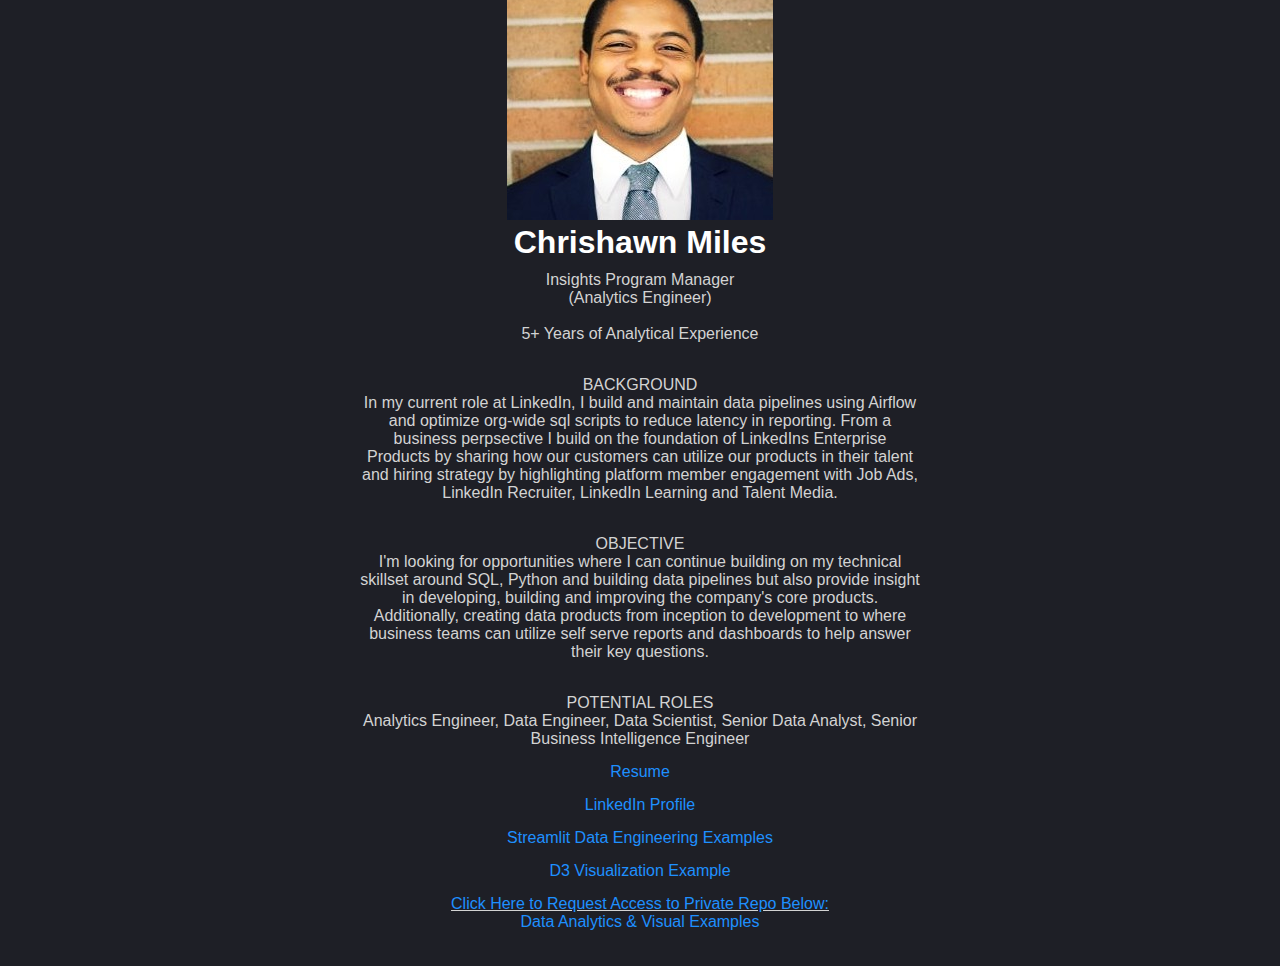
==== index.html @ 4eac5aac "Update index.html" ====
<!DOCTYPE html>
<html lang="en">
<head>
    <meta charset="UTF-8">
    <meta name="viewport" content="width=device-width, initial-scale=1.0">
    <title>My Linktree</title>
    <link rel="stylesheet" href="style.css">
</head>
<body>
    <div class="container">
        <img src="profile.jpg" alt="Profile Picture" class="profile-pic">
        <h1>Chrishawn Miles</h1>
        <p>Insights Program Manager
           <br> (Analytics Engineer) </br> 
        <br> 5+ Years of Analytical Experience <br> </p>

        <p> <br> BACKGROUND <br>
            In my current role at LinkedIn, I build and maintain data pipelines using Airflow and optimize org-wide sql scripts to reduce latency in reporting.
            From a business perpsective I build on the foundation of LinkedIns Enterprise Products by sharing how our customers can utilize our products
        in their talent and hiring strategy by highlighting platform member engagement with Job Ads, LinkedIn Recruiter, LinkedIn Learning and Talent Media. </p>

        <p> <br> OBJECTIVE <br>
            I'm looking for opportunities where I can continue building on my technical skillset around SQL, Python and building data pipelines but also provide 
        insight in developing, building and improving the company's core products. Additionally, creating data products from inception to development to where business
        teams can utilize self serve reports and dashboards to help answer their key questions. </p>

        <p> <br> POTENTIAL ROLES <br>
            Analytics Engineer, Data Engineer, Data Scientist, Senior Data Analyst, Senior Business Intelligence Engineer </p>
        
        <div class="links">
            <p> <a href="https://drive.google.com/file/d/1i4QInOibjeYpaCSYO65jN298Wiw5Y9u-/view?usp=sharing" target="_blank">Resume</a> <p>
           <p> <a href="https://www.linkedin.com/in/chrishawnmiles/" target="_blank">LinkedIn Profile</a> <p>
           <p> <a href="https://github.com/chrishawnm/Data-Skills-4-All" target="_blank">Streamlit Data Engineering Examples</a> <p>

            <p><a href="visualization.html"> D3 Visualization Example </a></p>
            
            <p> <u> <a href="https://forms.gle/uDYMm2gHfMTGYWxPA" target="_blank">Click Here to Request Access to Private Repo Below:</a> </u>
            <br><a href="https://github.com/chrishawnm/Data_Analytics_Visualization" target="_blank">Data Analytics & Visual Examples</a> <br>
            <p>

            
        </div>
    </div>
</body>
</html>
---- style.css ----
/* Reset some default styles */
* {
    margin: 0;
    padding: 0;
    box-sizing: border-box;
}

body {
    font-family: Arial, sans-serif;
    background-color: #1e1f26; /* Dark background */
    color: #d3d3d3; /* Light text for general text */
    display: flex;
    justify-content: center;
    align-items: center;
    height: 100vh;
    text-align: center;
}

.container {
    max-width: 600px;
    padding: 20px;
    border-radius: 8px;
}

h1 {
    color: #ffffff; /* White text for the heading */
    margin-bottom: 10px;
}

p {
    color: #d3d3d3; /* Light text */
    margin-bottom: 15px;
}

.links a {
    color: #1e90ff; /* Optional: Blue for links to make them stand out */
    text-decoration: none;
}

.links a:hover {
    color: #87cefa; /* Lighter blue for hover effect */
}
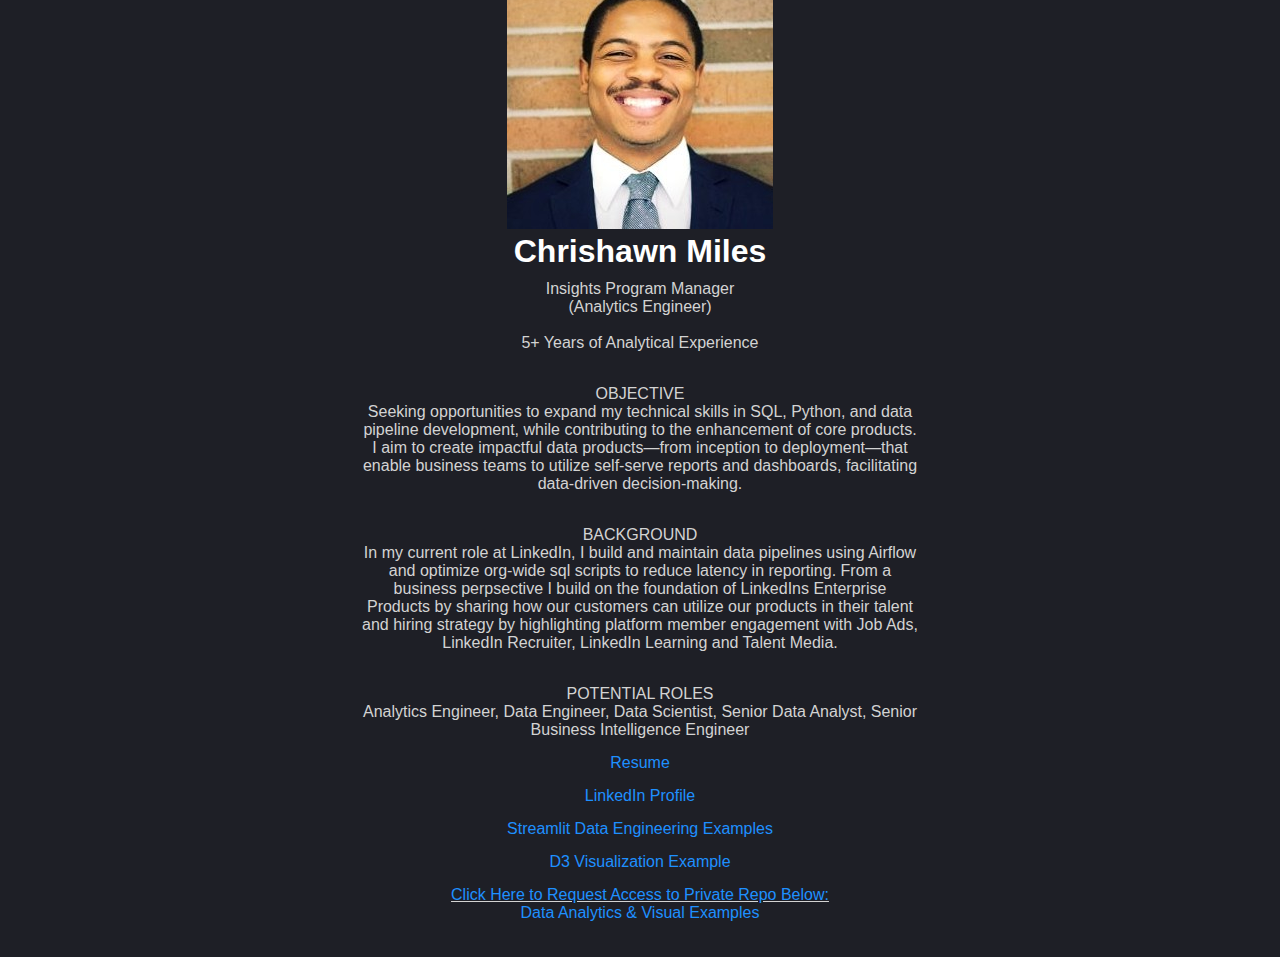
==== commit 569bdd7d: "Update index.html" ====
--- a/index.html
+++ b/index.html
@@ -12,17 +12,17 @@
         <h1>Chrishawn Miles</h1>
         <p>Insights Program Manager
            <br> (Analytics Engineer) </br> 
-        <br> 5+ Years of Analytical Experience <br> </p>
+        <br> 5+ Years of Analytical Experience </br> </p>
+
+        <p> <br> OBJECTIVE <br>
+            Seeking opportunities to expand my technical skills in SQL, Python, and data pipeline development, while contributing to the enhancement of core products. 
+            I aim to create impactful data products—from inception to deployment—that enable business teams to utilize self-serve reports and dashboards, 
+            facilitating data-driven decision-making. </p>
 
         <p> <br> BACKGROUND <br>
             In my current role at LinkedIn, I build and maintain data pipelines using Airflow and optimize org-wide sql scripts to reduce latency in reporting.
             From a business perpsective I build on the foundation of LinkedIns Enterprise Products by sharing how our customers can utilize our products
         in their talent and hiring strategy by highlighting platform member engagement with Job Ads, LinkedIn Recruiter, LinkedIn Learning and Talent Media. </p>
-
-        <p> <br> OBJECTIVE <br>
-            I'm looking for opportunities where I can continue building on my technical skillset around SQL, Python and building data pipelines but also provide 
-        insight in developing, building and improving the company's core products. Additionally, creating data products from inception to development to where business
-        teams can utilize self serve reports and dashboards to help answer their key questions. </p>
 
         <p> <br> POTENTIAL ROLES <br>
             Analytics Engineer, Data Engineer, Data Scientist, Senior Data Analyst, Senior Business Intelligence Engineer </p>
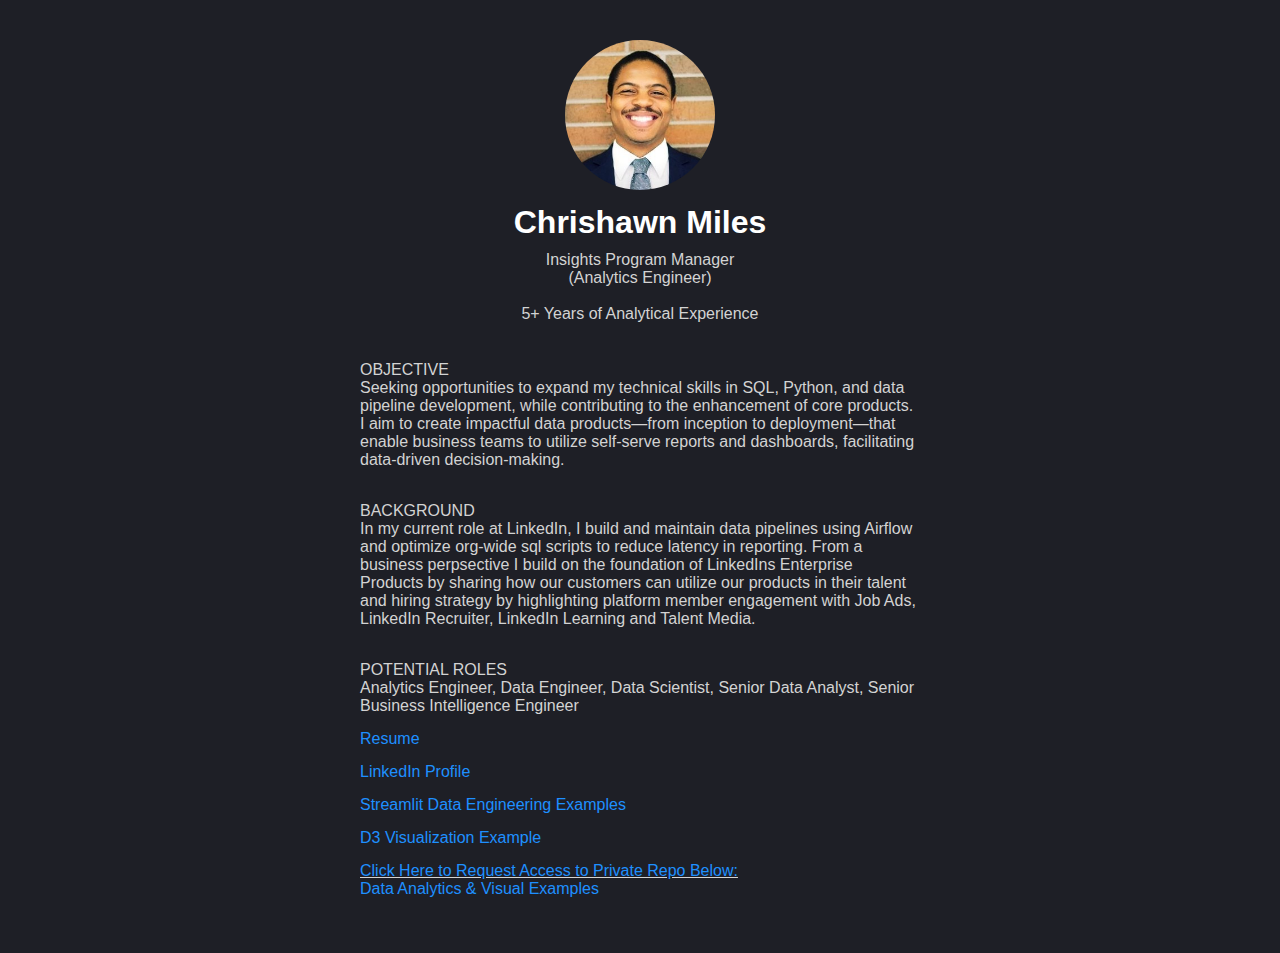
==== commit cf0d4804: "Update index.html" ====
--- a/index.html
+++ b/index.html
@@ -8,38 +8,40 @@
 </head>
 <body>
     <div class="container">
-        <img src="profile.jpg" alt="Profile Picture" class="profile-pic">
-        <h1>Chrishawn Miles</h1>
-        <p>Insights Program Manager
-           <br> (Analytics Engineer) </br> 
-        <br> 5+ Years of Analytical Experience </br> </p>
+        <header class="profile-section">
+            <img src="profile.jpg" alt="Profile Picture" class="profile-pic">
+            <h1>Chrishawn Miles</h1>
+            <p>Insights Program Manager
+                <br> (Analytics Engineer) </br> 
+            <br> 5+ Years of Analytical Experience </br> </p>
+        </header>
 
-        <p> <br> OBJECTIVE <br>
-            Seeking opportunities to expand my technical skills in SQL, Python, and data pipeline development, while contributing to the enhancement of core products. 
-            I aim to create impactful data products—from inception to deployment—that enable business teams to utilize self-serve reports and dashboards, 
-            facilitating data-driven decision-making. </p>
+        <main class="content">
+            <p> <br> OBJECTIVE <br>
+                Seeking opportunities to expand my technical skills in SQL, Python, and data pipeline development, while contributing to the enhancement of core products. 
+                I aim to create impactful data products—from inception to deployment—that enable business teams to utilize self-serve reports and dashboards, 
+                facilitating data-driven decision-making. </p>
 
-        <p> <br> BACKGROUND <br>
-            In my current role at LinkedIn, I build and maintain data pipelines using Airflow and optimize org-wide sql scripts to reduce latency in reporting.
-            From a business perpsective I build on the foundation of LinkedIns Enterprise Products by sharing how our customers can utilize our products
-        in their talent and hiring strategy by highlighting platform member engagement with Job Ads, LinkedIn Recruiter, LinkedIn Learning and Talent Media. </p>
+            <p> <br> BACKGROUND <br>
+                In my current role at LinkedIn, I build and maintain data pipelines using Airflow and optimize org-wide sql scripts to reduce latency in reporting.
+                From a business perpsective I build on the foundation of LinkedIns Enterprise Products by sharing how our customers can utilize our products
+            in their talent and hiring strategy by highlighting platform member engagement with Job Ads, LinkedIn Recruiter, LinkedIn Learning and Talent Media. </p>
 
-        <p> <br> POTENTIAL ROLES <br>
-            Analytics Engineer, Data Engineer, Data Scientist, Senior Data Analyst, Senior Business Intelligence Engineer </p>
-        
-        <div class="links">
-            <p> <a href="https://drive.google.com/file/d/1i4QInOibjeYpaCSYO65jN298Wiw5Y9u-/view?usp=sharing" target="_blank">Resume</a> <p>
-           <p> <a href="https://www.linkedin.com/in/chrishawnmiles/" target="_blank">LinkedIn Profile</a> <p>
-           <p> <a href="https://github.com/chrishawnm/Data-Skills-4-All" target="_blank">Streamlit Data Engineering Examples</a> <p>
+            <p> <br> POTENTIAL ROLES <br>
+                Analytics Engineer, Data Engineer, Data Scientist, Senior Data Analyst, Senior Business Intelligence Engineer </p>
+            
+            <div class="links">
+                <p> <a href="https://drive.google.com/file/d/1i4QInOibjeYpaCSYO65jN298Wiw5Y9u-/view?usp=sharing" target="_blank">Resume</a> <p>
+                <p> <a href="https://www.linkedin.com/in/chrishawnmiles/" target="_blank">LinkedIn Profile</a> <p>
+                <p> <a href="https://github.com/chrishawnm/Data-Skills-4-All" target="_blank">Streamlit Data Engineering Examples</a> <p>
 
-            <p><a href="visualization.html"> D3 Visualization Example </a></p>
-            
-            <p> <u> <a href="https://forms.gle/uDYMm2gHfMTGYWxPA" target="_blank">Click Here to Request Access to Private Repo Below:</a> </u>
-            <br><a href="https://github.com/chrishawnm/Data_Analytics_Visualization" target="_blank">Data Analytics & Visual Examples</a> <br>
-            <p>
-
-            
-        </div>
+                <p><a href="visualization.html"> D3 Visualization Example </a></p>
+                
+                <p> <u> <a href="https://forms.gle/uDYMm2gHfMTGYWxPA" target="_blank">Click Here to Request Access to Private Repo Below:</a> </u>
+                <br><a href="https://github.com/chrishawnm/Data_Analytics_Visualization" target="_blank">Data Analytics & Visual Examples</a> <br>
+                <p>
+            </div>
+        </main>
     </div>
 </body>
 </html>
--- a/style.css
+++ b/style.css
@@ -1,4 +1,3 @@
-/* Reset some default styles */
 * {
     margin: 0;
     padding: 0;
@@ -11,15 +10,26 @@
     color: #d3d3d3; /* Light text for general text */
     display: flex;
     justify-content: center;
-    align-items: center;
-    height: 100vh;
-    text-align: center;
+    padding: 20px;
 }
 
 .container {
     max-width: 600px;
+    width: 100%;
     padding: 20px;
     border-radius: 8px;
+}
+
+.profile-section {
+    text-align: center;
+    margin-bottom: 20px;
+}
+
+.profile-pic {
+    width: 150px;
+    height: 150px;
+    border-radius: 50%;
+    margin-bottom: 10px;
 }
 
 h1 {
@@ -27,13 +37,14 @@
     margin-bottom: 10px;
 }
 
-p {
+.content p {
     color: #d3d3d3; /* Light text */
     margin-bottom: 15px;
+    text-align: left; /* Align content text to the left */
 }
 
 .links a {
-    color: #1e90ff; /* Optional: Blue for links to make them stand out */
+    color: #1e90ff; /* Blue for links to make them stand out */
     text-decoration: none;
 }
 
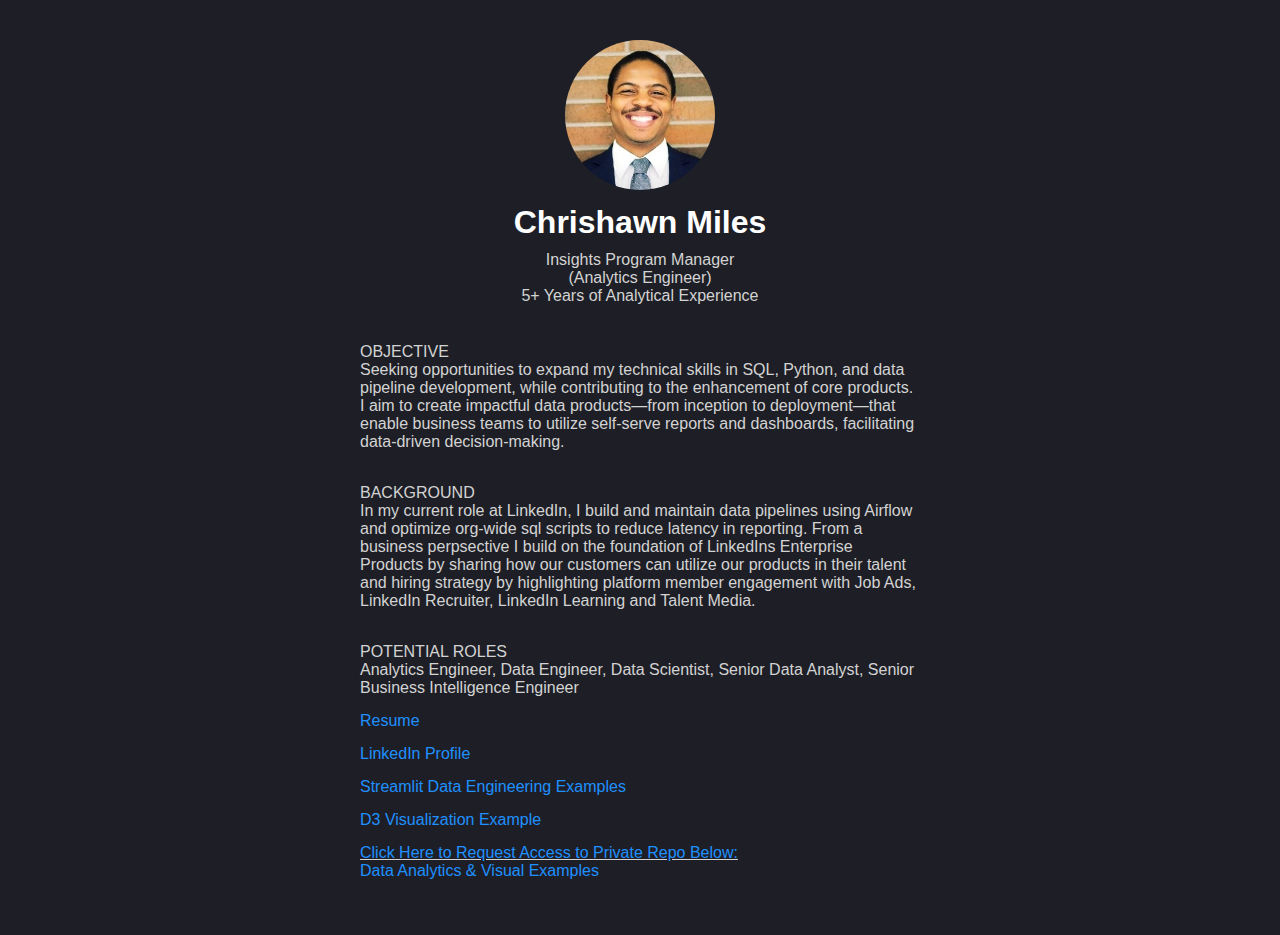
==== commit b4dbd585: "Update index.html" ====
--- a/index.html
+++ b/index.html
@@ -13,7 +13,7 @@
             <h1>Chrishawn Miles</h1>
             <p>Insights Program Manager
                 <br> (Analytics Engineer) </br> 
-            <br> 5+ Years of Analytical Experience </br> </p>
+             5+ Years of Analytical Experience </p>
         </header>
 
         <main class="content">
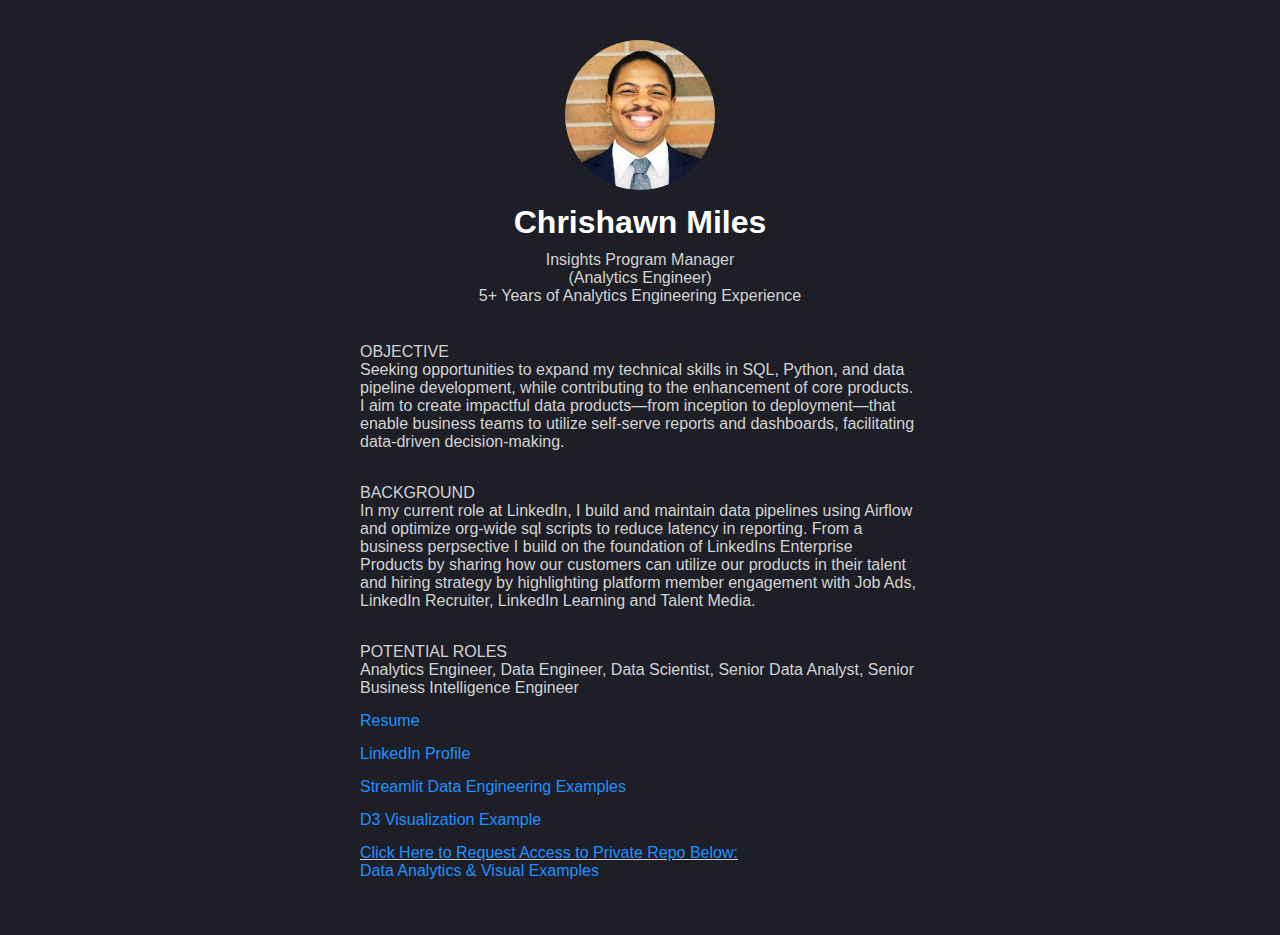
==== commit ead02eb8: "Update index.html" ====
--- a/index.html
+++ b/index.html
@@ -13,7 +13,7 @@
             <h1>Chrishawn Miles</h1>
             <p>Insights Program Manager
                 <br> (Analytics Engineer) </br> 
-             5+ Years of Analytical Experience </p>
+             5+ Years of Analytics Engineering Experience </p>
         </header>
 
         <main class="content">
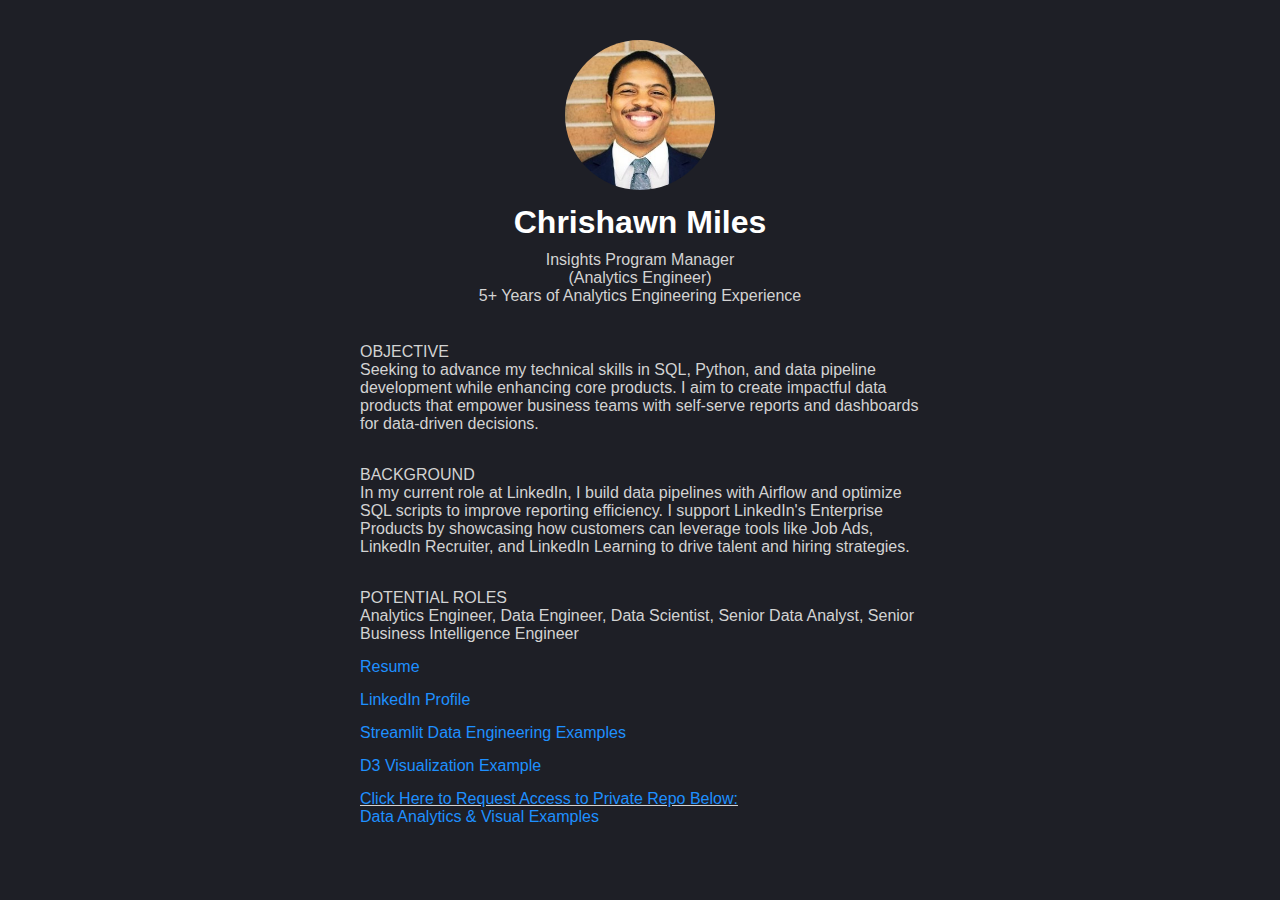
==== commit f194aa46: "Update index.html" ====
--- a/index.html
+++ b/index.html
@@ -18,14 +18,12 @@
 
         <main class="content">
             <p> <br> OBJECTIVE <br>
-                Seeking opportunities to expand my technical skills in SQL, Python, and data pipeline development, while contributing to the enhancement of core products. 
-                I aim to create impactful data products—from inception to deployment—that enable business teams to utilize self-serve reports and dashboards, 
-                facilitating data-driven decision-making. </p>
+                Seeking to advance my technical skills in SQL, Python, and data pipeline development while enhancing core products. I aim to create impactful data products 
+                that empower business teams with self-serve reports and dashboards for data-driven decisions. </p>
 
             <p> <br> BACKGROUND <br>
-                In my current role at LinkedIn, I build and maintain data pipelines using Airflow and optimize org-wide sql scripts to reduce latency in reporting.
-                From a business perpsective I build on the foundation of LinkedIns Enterprise Products by sharing how our customers can utilize our products
-            in their talent and hiring strategy by highlighting platform member engagement with Job Ads, LinkedIn Recruiter, LinkedIn Learning and Talent Media. </p>
+                In my current role at LinkedIn, I build data pipelines with Airflow and optimize SQL scripts to improve reporting efficiency. I support LinkedIn's Enterprise Products 
+                by showcasing how customers can leverage tools like Job Ads, LinkedIn Recruiter, and LinkedIn Learning to drive talent and hiring strategies. </p>
 
             <p> <br> POTENTIAL ROLES <br>
                 Analytics Engineer, Data Engineer, Data Scientist, Senior Data Analyst, Senior Business Intelligence Engineer </p>
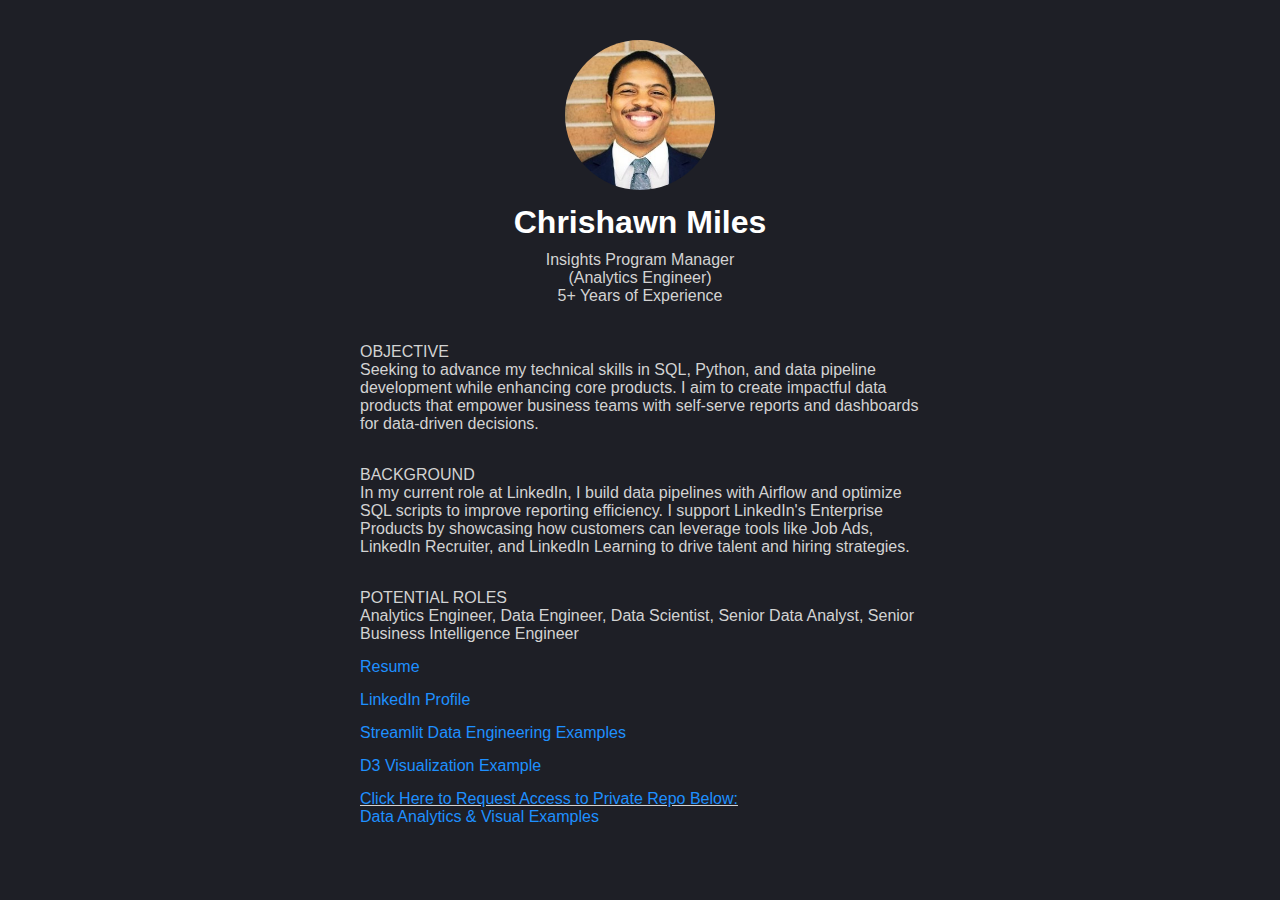
==== commit 06a7f3b3: "Update index.html" ====
--- a/index.html
+++ b/index.html
@@ -13,7 +13,7 @@
             <h1>Chrishawn Miles</h1>
             <p>Insights Program Manager
                 <br> (Analytics Engineer) </br> 
-             5+ Years of Analytics Engineering Experience </p>
+             5+ Years of Experience </p>
         </header>
 
         <main class="content">
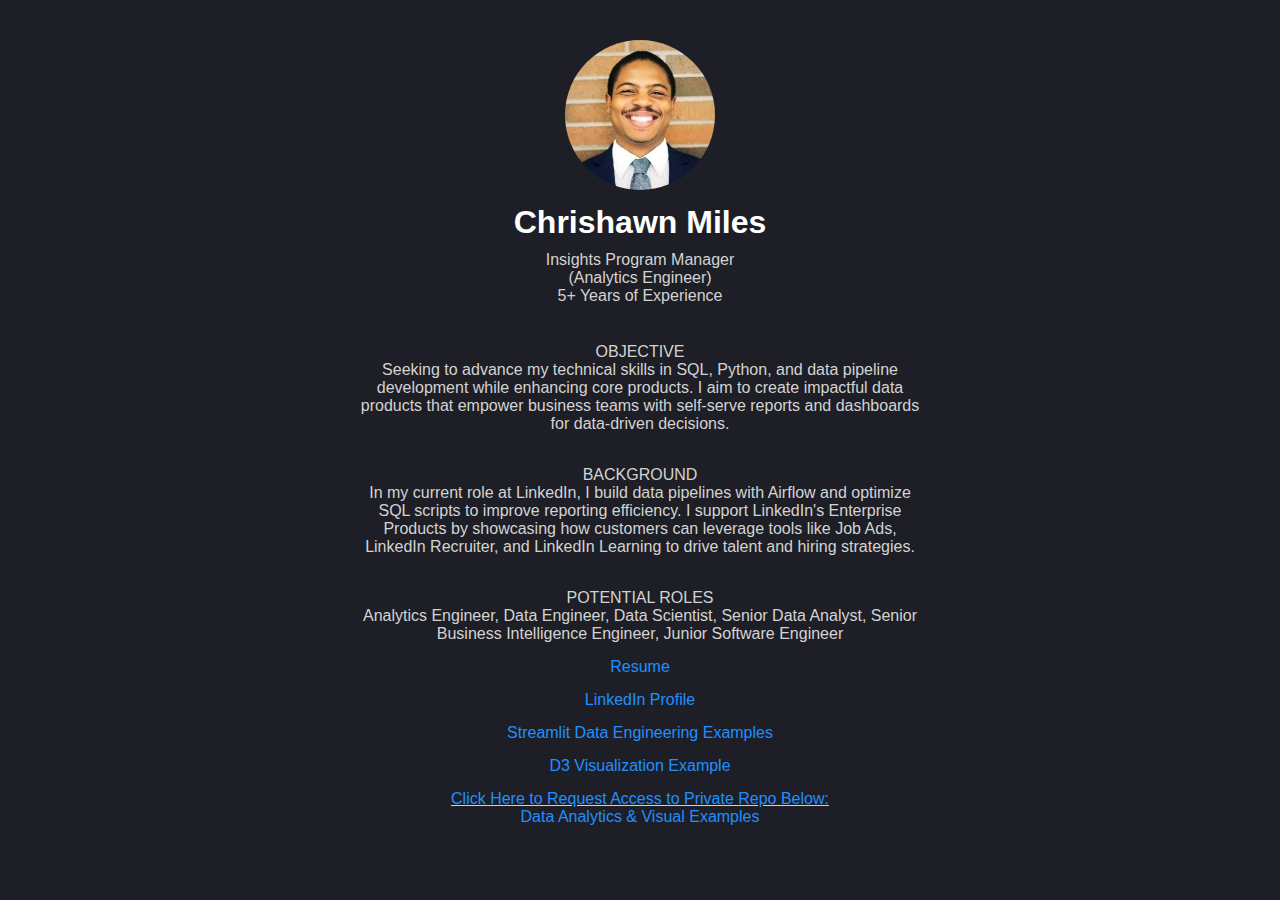
==== commit 12171f69: "Update index.html" ====
--- a/index.html
+++ b/index.html
@@ -26,7 +26,7 @@
                 by showcasing how customers can leverage tools like Job Ads, LinkedIn Recruiter, and LinkedIn Learning to drive talent and hiring strategies. </p>
 
             <p> <br> POTENTIAL ROLES <br>
-                Analytics Engineer, Data Engineer, Data Scientist, Senior Data Analyst, Senior Business Intelligence Engineer </p>
+                Analytics Engineer, Data Engineer, Data Scientist, Senior Data Analyst, Senior Business Intelligence Engineer, Junior Software Engineer </p>
             
             <div class="links">
                 <p> <a href="https://drive.google.com/file/d/1i4QInOibjeYpaCSYO65jN298Wiw5Y9u-/view?usp=sharing" target="_blank">Resume</a> <p>
--- a/style.css
+++ b/style.css
@@ -40,7 +40,7 @@
 .content p {
     color: #d3d3d3; /* Light text */
     margin-bottom: 15px;
-    text-align: left; /* Align content text to the left */
+    text-align: center; /* Align content text to the left */
 }
 
 .links a {
